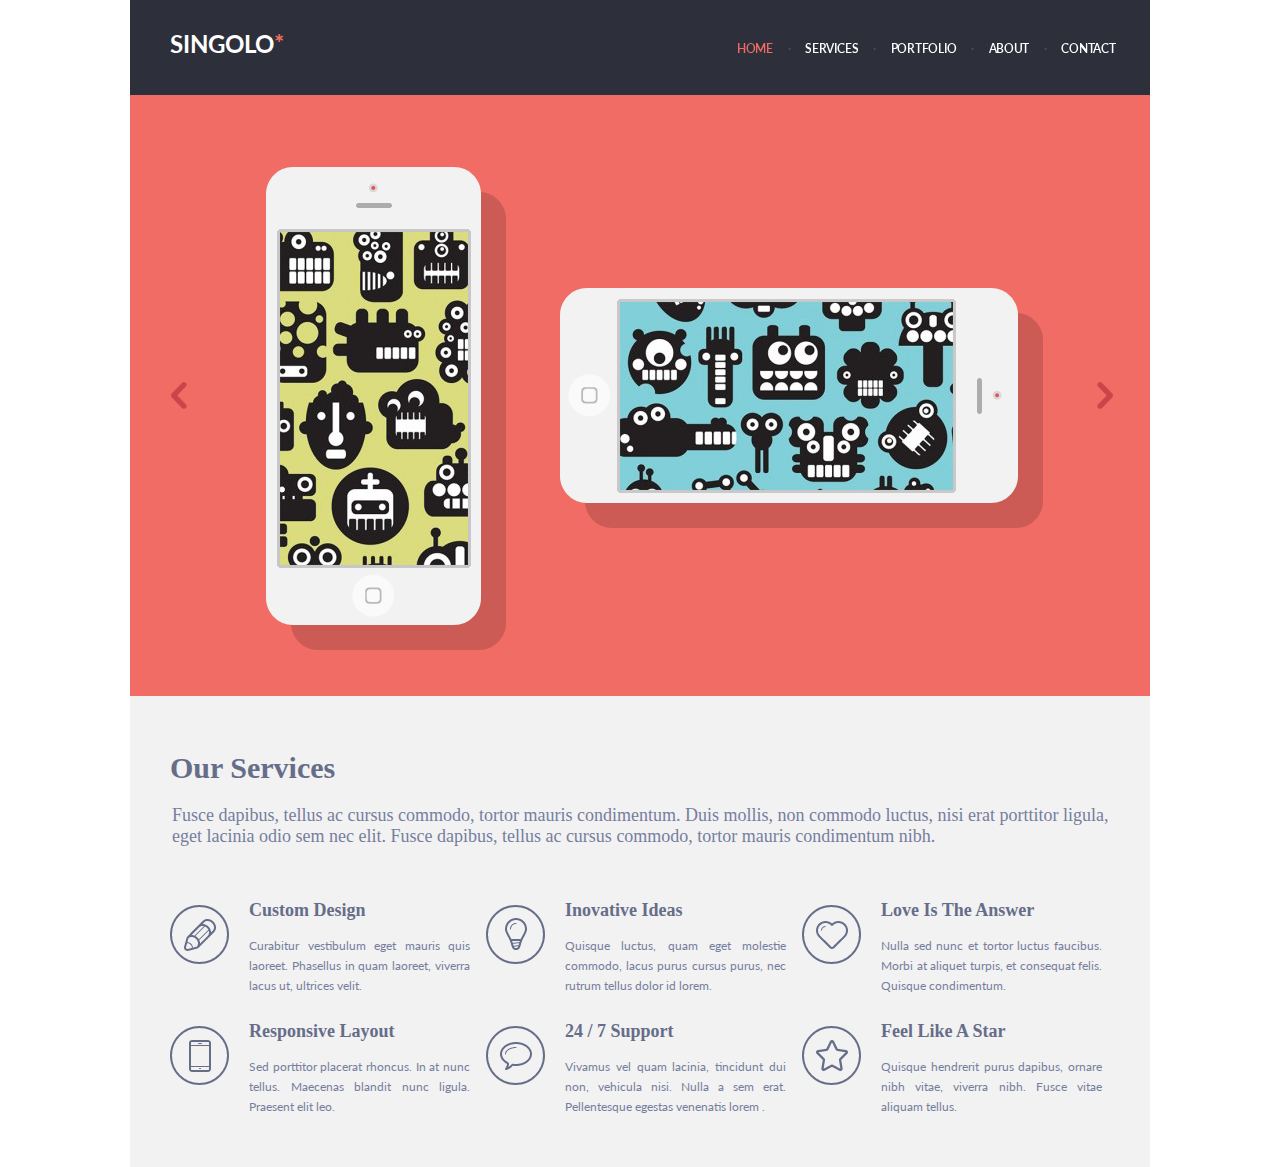
==== index.html @ 7e2f05a2 "init: singolo part 1" ====
<!DOCTYPE html>
<html lang="ru">
<head>
    <meta charset='utf-8'>
    <meta http-equiv='X-UA-Compatible' content='IE=edge'>
    <title>Singolo</title>
    <meta name='viewport' content='width=device-width, initial-scale=1'>
    <link rel='stylesheet' type='text/css' media='screen' href='css/style.css'>
    <link href="https://fonts.googleapis.com/css?family=Lato&display=swap" rel="stylesheet">
    <link href="https://fonts.googleapis.com/css?family=Open+Sans&display=swap" rel="stylesheet">
</head>
<body>
    <header>
        <div class="logo">
            <h3>singolo<span class="asterisk">*</span></h3>
        </div>
        <nav class="navbar">
            <ul>
                <li>
                    <a href="#"><span class="home" >home</span></a>
                </li>
                <li class="dot">
                    ·
                </li>
                <li>
                    <a href="#">services</a>
                </li>
                <li class="dot">
                    ·
                </li>
                <li>
                    <a href="#">portfolio</a>
                </li>
                <li class="dot">
                    ·
                </li>
                <li>
                    <a href="#">about</a>
                </li>
                <li class="dot">
                    ·
                </li>
                <li>
                    <a href="#">contact</a>
                </li>
            </ul> 
        </nav>
    </header>
    <main>
        <section>
            <div class="slider">
                <div class="prev">
                    <span class="align-box"></span>
                    <a href="#">
                        <img src="assets/icons/prev.png" alt="&#10094;">
                    </a>
                </div>
                <div class="iphone-vertical">
                    <span class="align-box"></span>
                    <img src="assets/iphone-vertical.png">
                </div>           
                <div class="iphone-horizontal">
                    <span class="align-box"></span>
                    <img src="assets/iphone-horizontal.png">
                </div>
                <div class="next">
                    <span class="align-box"></span>
                    <a href="#">
                    <img src="assets/icons/next.png" alt="&#10095;">
                    </a>
                </div>           
            </div>
        </section>
        <section>
            <div class="services">
                <div class="services-text">
                    <h1 class="our-services">
                        Our Services
                    </h1>
                    <div class="our-services-description">
                        Fusce dapibus, tellus ac cursus commodo, tortor mauris condimentum. Duis mollis, non commodo luctus, nisi erat porttitor ligula, eget lacinia odio sem nec elit. Fusce dapibus, tellus ac cursus commodo, tortor mauris condimentum nibh.
                    </div>
                </div>
                <div class="services-list">
                    <div class="service-item">
                        <div class="service-img">
                            <img src="assets/icons/pen.png" alt="">
                        </div>
                        <div class="service-text">
                            <div class="service-title">
                                <h2>Custom Design</h2>
                            </div>
                            <div class="service-desc">
                                Curabitur vestibulum eget mauris quis laoreet. Phasellus in quam laoreet, viverra lacus ut, ultrices velit.
                            </div>
                        </div>
                    </div>
                    <div class="service-item">
                        <div class="service-img">
                            <img src="assets/icons/bulb.png" alt="">
                        </div>
                        <div class="service-text">
                            <div class="service-title">
                                <h2>Inovative Ideas</h2>
                            </div>
                            <div class="service-desc">
                                Quisque luctus, quam eget molestie commodo, lacus purus cursus purus, nec rutrum tellus dolor id lorem.
                            </div>
                        </div>
                    </div>
                    <div class="service-item">
                        <div class="service-img">
                            <img src="assets/icons/heart.png" alt="">
                        </div>
                        <div class="service-text">
                            <div class="service-title">
                                <h2>Love Is The Answer</h2>
                            </div>
                            <div class="service-desc">
                                Nulla sed nunc et tortor luctus faucibus. Morbi at aliquet turpis, et consequat felis. Quisque condimentum.
                            </div>
                        </div>
                    </div>
                    <div class="service-item">
                        <div class="service-img">
                            <img src="assets/icons/phone.png" alt="">
                        </div>
                        <div class="service-text">
                            <div class="service-title">
                                <h2>Responsive Layout</h2>
                            </div>
                            <div class="service-desc">
                                Sed porttitor placerat rhoncus. In at nunc tellus. Maecenas blandit nunc ligula. Praesent elit leo.
                            </div>
                        </div>
                    </div>
                    <div class="service-item">
                        <div class="service-img">
                            <img src="assets/icons/bubble.png" alt="">
                        </div>
                        <div class="service-text">
                            <div class="service-title">
                                <h2>24 / 7 Support</h2>
                            </div>
                            <div class="service-desc">
                                Vivamus vel quam lacinia, tincidunt dui non, vehicula nisi. Nulla a sem erat. Pellentesque egestas venenatis lorem .
                            </div>
                        </div>
                    </div>
                    <div class="service-item">
                        <div class="service-img">
                            <img src="assets/icons/star.png" alt="">
                        </div>
                        <div class="service-text">
                            <div class="service-title">
                                <h2>Feel Like A Star</h2>
                            </div>
                            <div class="service-desc">
                                Quisque hendrerit purus dapibus, ornare nibh vitae, viverra nibh. Fusce vitae aliquam tellus.
                            </div>
                        </div>
                    </div>
                </div>
            </div>
        </section>
    </main>
</body>
</html>
---- css/style.css ----
html, body, a{
    margin: auto;
    padding: 0;
    max-width: 1020px;
    text-decoration: none;
}

header {
    display: flex;

    background-color: #2d303a;
    height: 95px;
    font-family: 'Lato';
    text-transform: uppercase;
}

.logo {
    align-self: center;
    padding: 34px 447px 41px 40px;
    font-size: 20.5px;
    line-height: 6.32px;
    color: #ffffff;

}

.asterisk {
    color: #f06c64;
}

.navbar {
    align-self: center;
    margin: 0;
    padding: 45px 0px 41px 0px;
    color: #ffffff;
    font-size: 12px;
    line-height: 6.32px;
    font-weight: 600;
    transform: scale(0.969, 0.969);
}

.navbar ul li {
    display: inline;
    list-style-type: none;
}

.navbar ul {
    padding: 0;
}

.dot {
    padding-left: 12.1px;
    padding-right: 12.1px;
    color: #494e62;
}

.navbar a {
    color: #ffffff;
}

.home{
    color: #f06c64;
}

.slider{
    display: flex;
    align-content: stretch;
    height: 601px;
    background-color: #f06c64;
    text-align: center;
}

.iphone-vertical, .iphone-horizontal {
    flex-grow: 1;
    height: 100%;
}

.iphone-vertical img, .iphone-horizontal img {
    -webkit-filter: drop-shadow(25px 25px 0px rgba(0,0,0,0.15));
    vertical-align: middle;
}

.prev, .next {
    height: 100%;
    flex-grow: 1;
}

.align-box {
    display: inline-block;
    height: 100%;
    vertical-align: middle;
}

.prev img, .next img {
    vertical-align: middle;
}

.services {
    display: flex;
    flex-direction: column;
    background-color: #f2f2f2;
}

.our-services {
    font-family: 'Lato Black';
    font-size: 30px;
    color: #666d89;
    padding-top: 35px;
    padding-left: 40px;
}

.our-services-description {
    font-family: 'Lato Light';
    font-size: 18px;
    color: #767e9e;
    padding-left: 42px;
    padding-right: 30px;
}

.services-list{
    display: flex;
    flex-wrap: wrap;
    padding: 38px 10px 40px 40px;
}

.service-item {
    display: flex;
    max-width: 300px;
    padding-right: 16px;
    padding-bottom: 10px;
}

.service-text {
    display: flex;
    flex-direction: column;
}

.service-img {
    padding-top: 20px;
    padding-right: 20px;
}

.service-title {
    font-family: 'Lato Black';
    font-size: 12px;
    color: #666d89;
}

.service-desc {
    font-family: 'Lato';
    font-size: 12px;
    text-align: justify;
    color: #767e9e;
    line-height: 15pt;
}
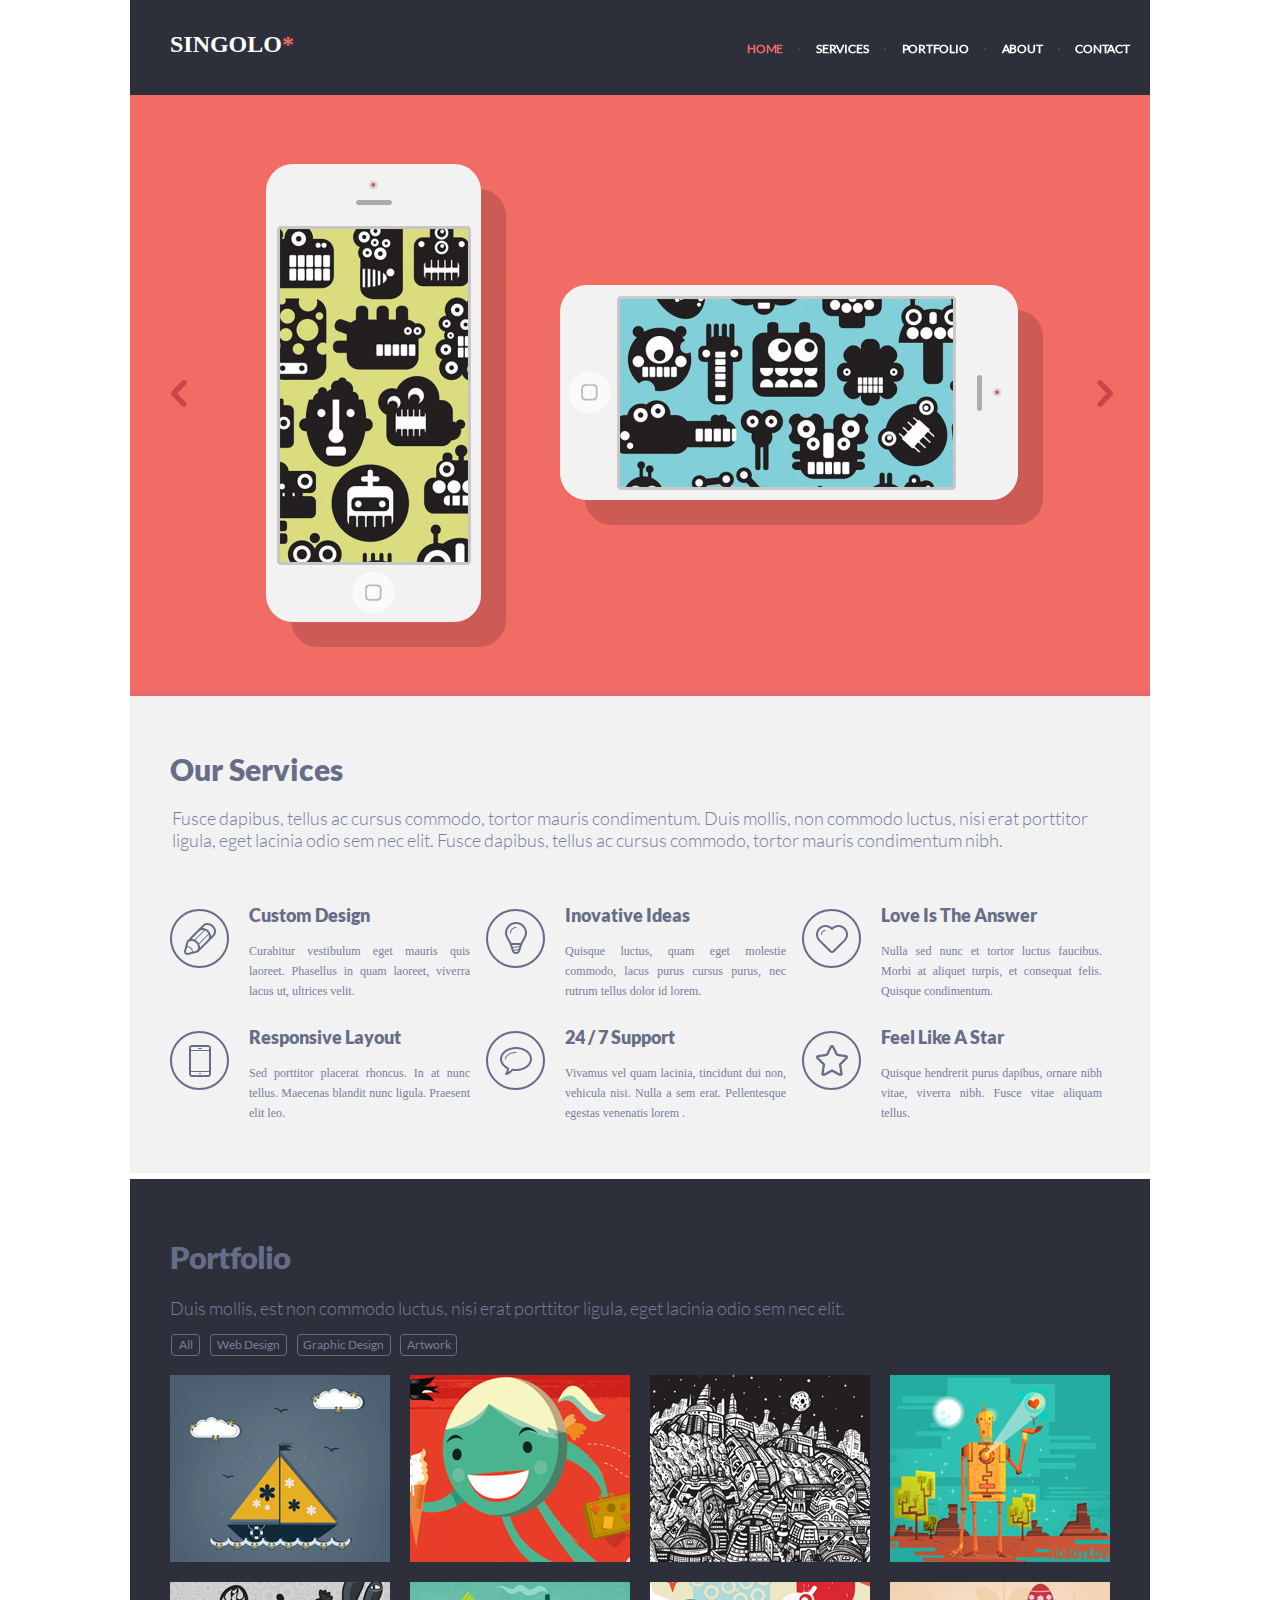
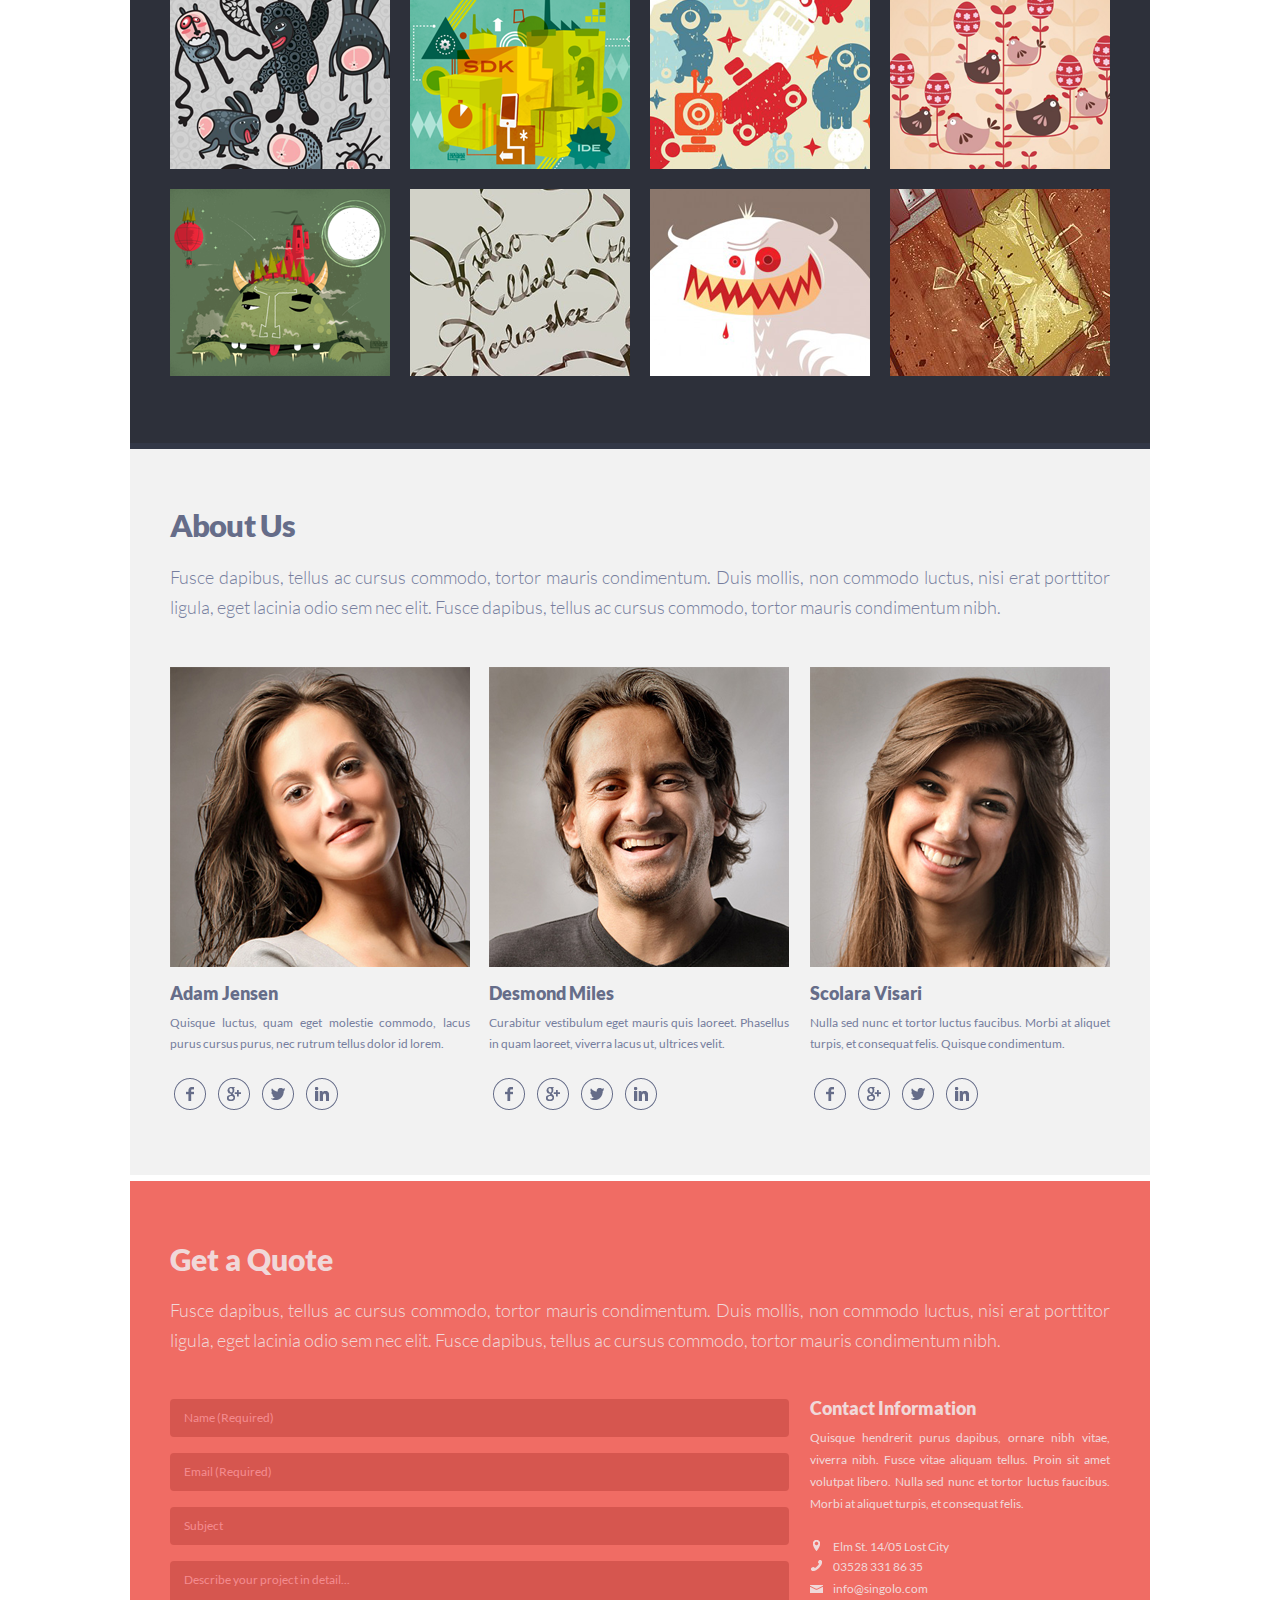
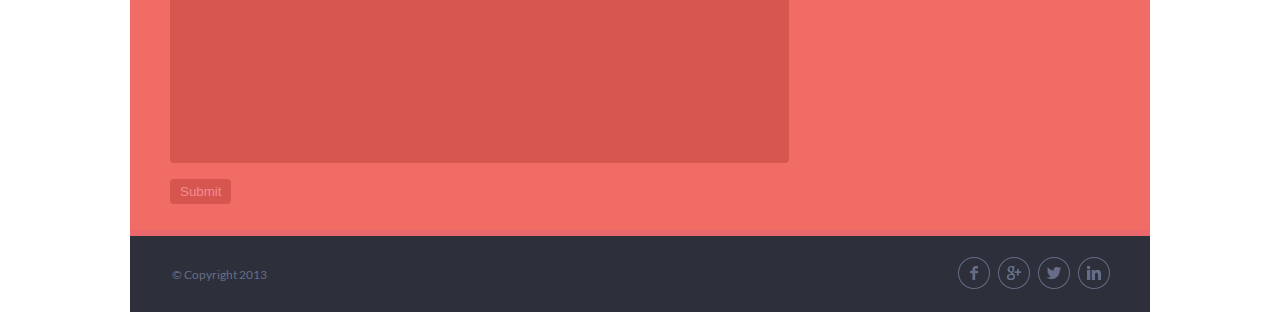
==== commit 78be51fe: "feat: added merged singolo" ====
--- a/index.html
+++ b/index.html
@@ -5,14 +5,12 @@
     <meta http-equiv='X-UA-Compatible' content='IE=edge'>
     <title>Singolo</title>
     <meta name='viewport' content='width=device-width, initial-scale=1'>
-    <link rel='stylesheet' type='text/css' media='screen' href='css/style.css'>
-    <link href="https://fonts.googleapis.com/css?family=Lato&display=swap" rel="stylesheet">
-    <link href="https://fonts.googleapis.com/css?family=Open+Sans&display=swap" rel="stylesheet">
+    <link rel='stylesheet' type='text/css' media='screen' href='style.css'>
 </head>
 <body>
     <header>
         <div class="logo">
-            <h3>singolo<span class="asterisk">*</span></h3>
+            <h3>Singolo<span class="asterisk">*</span></h3>
         </div>
         <nav class="navbar">
             <ul>
@@ -51,22 +49,22 @@
             <div class="slider">
                 <div class="prev">
                     <span class="align-box"></span>
-                    <a href="#">
-                        <img src="assets/icons/prev.png" alt="&#10094;">
+                    <a class="previous-button" href="#">
+                        <img src="assets/img/icons/prev.png" alt="&#10094;">
                     </a>
                 </div>
                 <div class="iphone-vertical">
                     <span class="align-box"></span>
-                    <img src="assets/iphone-vertical.png">
+                    <img src="assets/img/iphone-vertical.png">
                 </div>           
                 <div class="iphone-horizontal">
                     <span class="align-box"></span>
-                    <img src="assets/iphone-horizontal.png">
+                    <img src="assets/img/iphone-horizontal.png">
                 </div>
                 <div class="next">
                     <span class="align-box"></span>
-                    <a href="#">
-                    <img src="assets/icons/next.png" alt="&#10095;">
+                    <a class="next-button" href="#">
+                    <img src="assets/img/icons/next.png" alt="&#10095;">
                     </a>
                 </div>           
             </div>
@@ -84,7 +82,7 @@
                 <div class="services-list">
                     <div class="service-item">
                         <div class="service-img">
-                            <img src="assets/icons/pen.png" alt="">
+                            <img src="assets/img/icons/pen.png" alt="">
                         </div>
                         <div class="service-text">
                             <div class="service-title">
@@ -97,7 +95,7 @@
                     </div>
                     <div class="service-item">
                         <div class="service-img">
-                            <img src="assets/icons/bulb.png" alt="">
+                            <img src="assets/img/icons/bulb.png" alt="">
                         </div>
                         <div class="service-text">
                             <div class="service-title">
@@ -110,7 +108,7 @@
                     </div>
                     <div class="service-item">
                         <div class="service-img">
-                            <img src="assets/icons/heart.png" alt="">
+                            <img src="assets/img/icons/heart.png" alt="">
                         </div>
                         <div class="service-text">
                             <div class="service-title">
@@ -123,7 +121,7 @@
                     </div>
                     <div class="service-item">
                         <div class="service-img">
-                            <img src="assets/icons/phone.png" alt="">
+                            <img src="assets/img/icons/phone-icon.png" alt="">
                         </div>
                         <div class="service-text">
                             <div class="service-title">
@@ -136,7 +134,7 @@
                     </div>
                     <div class="service-item">
                         <div class="service-img">
-                            <img src="assets/icons/bubble.png" alt="">
+                            <img src="assets/img/icons/bubble.png" alt="">
                         </div>
                         <div class="service-text">
                             <div class="service-title">
@@ -149,7 +147,7 @@
                     </div>
                     <div class="service-item">
                         <div class="service-img">
-                            <img src="assets/icons/star.png" alt="">
+                            <img src="assets/img/icons/star.png" alt="">
                         </div>
                         <div class="service-text">
                             <div class="service-title">
@@ -163,6 +161,144 @@
                 </div>
             </div>
         </section>
+        <section class="dark">
+            <h2>Portfolio</h2>
+            <p class="paragraph1">Duis mollis, est non commodo luctus, nisi erat porttitor ligula, eget lacinia odio sem nec elit.</p>
+            <nav class="design-navbar">
+                <ul>
+                    <li class="list1">
+                        <a class="design1" href="#">All</a>
+                    </li>
+                    <li class="list2">
+                        <a class="design2" href="#">Web Design</a>
+                    </li>
+                    <li class="list3">
+                        <a class="design3" href="#">Graphic Design</a>
+                    </li>
+                    <li class="list4">
+                        <a class="design4" href="#">Artwork</a>
+                    </li>
+                </ul>
+            </nav>
+            <div class="images-columns">
+                <div>
+                    <img class="top-images" src="assets/img/img1.png" alt="">
+                    <img class="images" src="assets/img/img5.png" alt="">
+                    <img class="images" src="assets/img/img9.png" alt="">
+                </div>
+                <div>
+                    <img class="top-images" src="assets/img/img2.png" alt="">
+                    <img class="images" src="assets/img/img6.png" alt="">
+                    <img class="images" src="assets/img/img10.png" alt="">
+                </div>
+                <div>
+                    <img class="top-images" src="assets/img/img3.png" alt="">
+                    <img class="images" src="assets/img/img7.png" alt="">
+                    <img class="images" src="assets/img/img11.png" alt="">
+                </div>
+                <div>
+                    <img class="top-images" src="assets/img/img4.png" alt="">
+                    <img class="images" src="assets/img/img8.png" alt="">
+                    <img class="images" src="assets/img/img12.png" alt="">
+                </div>
+            </div>
+        </section>
+        <section class="light">
+            <h2>About Us</h2>
+            <p class="paragraph2">Fusce dapibus, tellus ac cursus commodo, tortor mauris condimentum. Duis mollis, non commodo luctus, nisi erat porttitor ligula, eget lacinia odio sem nec elit. Fusce dapibus, tellus ac cursus commodo, tortor mauris condimentum nibh.</p>
+            <div class="photos">
+                <div class="adam">
+                    <img src="assets/img/photo1.png" alt="">
+                    <h4>Adam Jensen</h4>
+                    <p class="paragraph3">Quisque luctus, quam eget molestie commodo, lacus purus cursus purus, nec rutrum tellus dolor id lorem.</p>
+                    <div>
+                        <a class="socials" href="#"><img class="socials" src="assets/img/icons/facebook.png" alt=""></a>
+                        <a class="socials" href="#"><img class="socials" src="assets/img/icons/google+.png" alt=""></a>
+                        <a class="socials" href="#"><img class="socials" src="assets/img/icons/twitter.png" alt=""></a>
+                        <a class="socials" href="#"><img class="socials" src="assets/img/icons/linkedin.png" alt=""></a>
+                    </div>
+                </div>
+                <div class="desmond">
+                    <img src="assets/img/photo2.png" alt="">
+                    <h4>Desmond Miles</h4>
+                    <p class="paragraph3">Curabitur vestibulum eget mauris quis laoreet. Phasellus in quam laoreet, viverra lacus ut, ultrices velit.</p>
+                    <div>
+                        <a class="socials" href="#"><img class="socials" src="assets/img/icons/facebook.png" alt=""></a>
+                        <a class="socials" href="#"><img class="socials" src="assets/img/icons/google+.png" alt=""></a>
+                        <a class="socials" href="#"><img class="socials" src="assets/img/icons/twitter.png" alt=""></a>
+                        <a class="socials" href="#"><img class="socials" src="assets/img/icons/linkedin.png" alt=""></a>
+                    </div>
+                </div>
+                <div class="scolara">
+                    <img src="assets/img/photo3.png" alt="">
+                    <h4>Scolara Visari</h4>
+                    <p class="paragraph3">Nulla sed nunc et tortor luctus faucibus. Morbi at aliquet turpis, et consequat felis. Quisque condimentum.</p>
+                    <div>
+                        <a class="socials" href="#"><img class="socials" src="assets/img/icons/facebook.png" alt=""></a>
+                        <a class="socials" href="#"><img class="socials" src="assets/img/icons/google+.png" alt=""></a>
+                        <a class="socials" href="#"><img class="socials" src="assets/img/icons/twitter.png" alt=""></a>
+                        <a class="socials" href="#"><img class="socials" src="assets/img/icons/linkedin.png" alt=""></a>
+                    </div>
+                </div>
+            </div>
+        </section>
+        <section class="forms">
+            <h2>Get a Quote</h2>
+            <p class="fusce-dapibus">
+                Fusce dapibus, tellus ac cursus commodo, tortor mauris condimentum. Duis mollis, non commodo luctus, nisi erat porttitor ligula, eget lacinia odio sem nec elit. Fusce dapibus, tellus ac cursus commodo, tortor mauris condimentum nibh.
+            </p>
+            <div class='get-a-quote'>
+                <form class="inputs" action="#">
+                    <div class="name">
+                        <input class="name-email-subject" type="text" name="name" id="" placeholder="Name (Required)" maxlength="30" minlength="1" required>
+                    </div>
+                    <div class="email">
+                        <input class="name-email-subject" type="email" name="email" id="" placeholder="Email (Required)" pattern="/^[a-zA-Z0-9.!#$%&’*+/=?^_`{|}~-]+@[a-zA-Z0-9-]+(?:\.[a-zA-Z0-9-]+)*$/" required>
+                    </div>
+                    <div class="subject">
+                        <input class="name-email-subject" type="text" name="subject" id="" placeholder="Subject">
+                    </div>
+                    <div class="description-input">
+                        <input class="description" type="text" name="description" id="" placeholder="Describe your project in detail...">
+                    </div>
+                    <button class="submit-button" type="submit">Submit</button>
+                </form>
+                <div class="contact-info">
+                    <h3>Contact Information</h3>
+                    <p>
+                        Quisque hendrerit purus dapibus, ornare nibh vitae, viverra nibh. Fusce vitae aliquam tellus. Proin sit amet volutpat libero. Nulla sed nunc et tortor luctus faucibus. Morbi at aliquet turpis, et consequat felis. 
+                    </p>
+                    <ul>
+                        <li class="location-link">
+                            <a href="#">
+                                <img class="location-img" src="assets/img/icons/location.png" alt="">Elm St. 14/05 Lost City
+                            </a>
+                        </li>
+                        <li class="phone-link">
+                            <a href="tel:035283318635">
+                                <img class="phone-img" src="assets/img/icons/phone.png" alt="">03528 331 86 35
+                            </a>
+                        </li>
+                        <li class="email-link">
+                            <a href="mailto:info@singolo.com">
+                                <img class="email-img" src="assets/img/icons/mail.png" alt="">info@singolo.com
+                            </a>
+                        </li>
+                    </ul>
+                </div>
+            </div>
+        </section>
     </main>
+    <footer>
+        <div class="copyright">
+            <p>&copy;	Copyright 2013</p>
+        </div>
+        <div class="connection">
+            <img src="assets/img/icons/facebook.png" alt="">
+            <img src="assets/img/icons/google+.png" alt="">
+            <img src="assets/img/icons/twitter.png" alt="">
+            <img src="assets/img/icons/linkedin.png" alt="">
+        </div>
+    </footer>
 </body>
 </html>--- a/style.css
+++ b/style.css
@@ -0,0 +1,553 @@
+/* FONTS */
+
+@font-face {
+    font-family: 'Lato Black';
+    src: url('assets/fonts/Lato/Lato-Black.ttf');
+  }
+  
+  @font-face {
+    font-family: 'Lato Light';
+    src: url('assets/fonts/Lato/Lato-Light.ttf');
+  }
+  
+  @font-face {
+    font-family: 'Lato Regular';
+    src: url('assets/fonts/Lato/Lato-Regular.ttf');
+  }
+
+/* STYLE */
+
+html, body, a, li {
+    margin: auto;
+    max-width: 1020px;
+    text-decoration: none;
+    list-style-type: none;
+}
+
+header {
+    display: flex;
+
+    background-color: #2d303a;
+    height: 95px;
+    font-family: 'Lato';
+    text-transform: uppercase;
+}
+
+.logo {
+    align-self: center;
+    padding: 34px 447px 41px 40px;
+    font-size: 20.5px;
+    line-height: 6.32px;
+    color: #ffffff;
+
+}
+
+.asterisk {
+    color: #f06c64;
+}
+
+.navbar {
+    align-self: center;
+    margin: 0;
+    padding: 45px 0px 41px 0px;
+    color: #ffffff;
+    font-size: 12px;
+    line-height: 6.32px;
+    font-weight: 600;
+    transform: scale(0.969, 0.969);
+}
+
+.navbar ul li {
+    display: inline;
+    list-style-type: none;
+}
+
+.navbar ul {
+    padding: 0;
+}
+
+.dot {
+    padding-left: 12.1px;
+    padding-right: 12.1px;
+    color: #494e62;
+}
+
+.navbar a {
+    color: #ffffff;
+}
+
+.home {
+    color: #f06c64;
+}
+
+.slider {
+    display: flex;
+    align-content: stretch;
+    height: 595px;
+    background-color: #f06c64;
+    border-bottom: 6px solid #ea676b;
+    text-align: center;
+}
+
+.iphone-vertical, .iphone-horizontal {
+    flex-grow: 1;
+    height: 100%;
+}
+
+.iphone-vertical img, .iphone-horizontal img {
+    -webkit-filter: drop-shadow(25px 25px 0px rgba(0,0,0,0.15));
+    vertical-align: middle;
+}
+
+.prev, .next {
+    height: 100%;
+    flex-grow: 1;
+}
+
+.previous-button :hover {
+    width: 10%;
+    height: 5%;
+}
+
+.next-button :hover {
+    width: 10%;
+    height: 5%;
+}
+
+.align-box {
+    display: inline-block;
+    height: 100%;
+    vertical-align: middle;
+}
+
+.prev img, .next img {
+    vertical-align: middle;
+}
+
+.services {
+    display: flex;
+    flex-direction: column;
+    background-color: #f2f2f2;
+    border-bottom: 6px solid #ffffff;
+}
+
+.our-services {
+    font-family: 'Lato Black';
+    font-size: 30px;
+    color: #666d89;
+    padding-top: 35px;
+    padding-left: 40px;
+}
+
+.our-services-description {
+    font-family: 'Lato Light';
+    font-size: 18px;
+    color: #767e9e;
+    padding-left: 42px;
+    padding-right: 30px;
+    overflow: hidden;
+}
+
+.services-list{
+    display: flex;
+    flex-wrap: wrap;
+    padding: 38px 10px 40px 40px;
+}
+
+.service-item {
+    display: flex;
+    max-width: 300px;
+    padding-right: 16px;
+    padding-bottom: 10px;
+}
+
+.service-text {
+    display: flex;
+    flex-direction: column;
+}
+
+.service-img {
+    padding-top: 20px;
+    padding-right: 20px;
+}
+
+.service-title {
+    font-family: 'Lato Black';
+    font-size: 12px;
+    color: #666d89;
+}
+
+.service-desc {
+    font-family: 'Lato';
+    font-size: 12px;
+    text-align: justify;
+    color: #767e9e;
+    line-height: 15pt;
+}
+
+h2, h4 {
+    font-family: 'Lato Black';
+}
+
+.dark {
+    height: 864px;
+    background-color: #2d303a;
+    border-bottom: 6px solid #323746;
+}
+
+.dark h2 {
+    margin-top: 0;
+    margin-bottom: 0px;
+    padding-top: 59px;
+    padding-left: 40px;
+    font-size: 31.28px;
+    letter-spacing: -0.85px;
+    color: #666d89;
+}
+
+.paragraph1 {
+    margin-bottom: 1px;
+    padding-top: 3px;
+    padding-left: 40px;
+    font-family: 'Lato Light';
+    font-size: 18px;
+    color: #767e9e;
+}
+
+.design-navbar {
+    margin-bottom: 14px;
+    margin-left: 1px;
+}
+
+a:hover {
+    color: #dedede;
+}
+
+.design1:hover {
+    border: 1px solid #dedede;
+}
+
+.design2:hover {
+    border: 1px solid #dedede;
+}
+
+.design3:hover {
+    border: 1px solid #dedede;
+}
+
+.design4:hover {
+    border: 1px solid #dedede;
+}
+
+.list1, .list2, .list4 {
+    display: inline;
+    padding-right: 8px;
+    list-style-type: none;
+    font-family: 'Lato Regular';
+    font-size: 12px;
+}
+
+.list3 {
+    display: inline;
+    padding-right: 7px;
+    list-style-type: none;
+    font-family: 'Lato Regular';
+    font-size: 12px;
+}
+
+.design1 {
+    color: #767e9e;
+    padding: 2px 6px 3px 7px;
+    border: 1px solid #666d89;
+    border-radius: 4px;
+}
+
+.design2 {
+    color: #767e9e;
+    padding: 2px 6px 3px 6px;
+    border: 1px solid #666d89;
+    border-radius: 4px;
+}
+
+.design3 {
+    color: #767e9e;
+    padding: 2px 6px 3px 5px;
+    border: 1px solid #666d89;
+    border-radius: 4px;
+}
+
+.design4 {
+    color: #767e9e;
+    padding: 2px 5px 3px 6px;
+    border: 1px solid #666d89;
+    border-radius: 4px;
+}
+
+.images-columns {
+    display: flex;
+    padding: 0px 30px;
+    overflow: hidden;
+}
+
+.top-images {
+    padding: 6px 10px 8px 10px;
+}
+
+.images {
+    padding: 8px 10px;
+}
+
+.light {
+    height: 726px;
+    background-color: #f2f2f2;
+    border-bottom: 6px solid #ffffff;
+}
+
+.light h2 {
+    margin: 0px;
+    padding-top: 57px;
+    padding-left: 40px;
+    font-size: 31.28px;
+    letter-spacing: -0.85px;
+    color: #666d89;
+}
+
+.paragraph2 {    
+    text-align: justify;
+    font-family: 'Lato Light';
+    margin-bottom: 1px;
+    padding-top: 0px;
+    padding-left: 40px;
+    padding-right: 40px;
+    font-size: 18px;
+    line-height: 30px;
+    color: #767e9e;
+}
+
+.photos {
+    display: flex;
+    padding: 34px 30px;
+}
+
+.adam {
+    padding: 10px 9px 10px 10px;
+}
+
+.adam h4 {
+    max-width: 300px;
+    white-space: nowrap;
+    overflow: hidden;
+    text-overflow: ellipsis;
+}
+
+.desmond {
+    padding: 10px;
+}
+
+.desmond h4 {
+    max-width: 300px;
+    white-space: nowrap;
+    overflow: hidden;
+    text-overflow: ellipsis;
+}
+
+.scolara {
+    padding: 10px 10px 10px 11px;
+}
+
+.scolara h4 {
+    max-width: 300px;
+    white-space: nowrap;
+    overflow: hidden;
+    text-overflow: ellipsis;
+}
+
+.light h4 {
+    margin-top: 11px;
+    margin-bottom: -4px;
+    color: #666d89;
+    font-size: 18px;
+}
+
+.paragraph3 {
+    padding-bottom: 12px;
+    text-align: justify;
+    font-family: 'Lato Regular';
+    font-size: 12px;
+    color: #767e9e;
+    line-height: 21px;
+}
+
+.socials {
+    padding-left: 2px;
+    padding-right: 2px;
+}
+
+.socials:hover {
+    width: 10%;
+    height: 10%;
+}
+
+input {
+    color: #f48c8f;
+}
+
+.forms {
+    height: 649px;
+    background-color: #f06c64;
+    border-bottom: 6px solid #ea676b;
+}
+
+.forms h2 {
+    margin-top: 0px;
+    margin-bottom: 0px;
+    padding-top: 60px;
+    padding-left: 40px;
+    color: #f0d8d9;
+    font-family: 'Lato Black';
+    font-size: 30px;
+}
+
+.fusce-dapibus {
+    margin-bottom: 44px;
+    padding-right: 40px;
+    padding-left: 40px;
+    color: #f0d8d9;
+    font-family: 'Lato Light';
+    font-size: 18px;
+    line-height: 30px;
+    text-align: justify;
+}
+
+.get-a-quote {
+    display: flex;
+}
+
+.name, .email, .subject {
+    padding-bottom: 16px;
+    padding-left: 40px;
+    height: 38px;
+}
+
+.description-input {
+    padding-bottom: 16px;
+    padding-left: 40px;
+    height: 202px;
+}
+
+::placeholder {
+    color: #f48c8f;
+    font-family: 'Lato Regular';
+    font-size: 12px;
+}
+
+.name-email-subject {
+    padding: 11px 0px 12px 14px;
+    width: 605px;
+    background-color: #d6564f;
+    border: none;
+    border-radius: 4px;
+}
+
+.description {
+    padding: 11px 0px 176px 14px;
+    width: 605px;
+    background-color: #d6564f;
+    border: 0;
+    border-radius: 4px;
+}
+
+.submit-button {
+    margin-left: 40px;
+    padding: 5px 10px;
+    color: #f48c8f;
+    background-color: #d6564f;
+    border: 0;
+    border-radius: 4px;
+}
+
+.contact-info h3 {
+    margin-top: -2px;
+    margin-bottom: -4px;
+    padding-left: 21px;
+    color: #f0d8d9;
+    font-family: 'Lato Black';
+    font-size: 18px;
+    letter-spacing: -0.15;
+}
+
+.contact-info p {
+    padding-right: 40px;
+    padding-left: 21px;
+    color: #f0d8d9;
+    font-family: 'Lato Regular';
+    font-size: 12px;
+    line-height: 22px;
+    text-align: justify;
+}
+
+.contact-info  li, a {
+    color: #f0d8d9;
+    font-family: 'Lato Regular';
+    font-size: 12px;
+    
+}
+
+.location-img {
+    padding-right: 13px;
+}
+
+.phone-img {
+    padding-top: 1px;
+    padding-right: 11px;
+}
+
+.email-img {
+    padding-top: 1px;
+    padding-right: 10px;
+}
+
+.location-link {
+    margin-left: -16px;
+    padding-top: 8px;
+}
+
+.phone-link {
+    margin-left: -18px;
+    padding-top: 5px;
+}
+
+.email-link {
+    margin-left: -19px;
+    padding-top: 7px;
+}
+
+footer {
+    height: 76px;
+    background-color: #2d303a;
+    display: flex;
+    justify-content: space-between;
+    align-items: center;
+}
+
+.copyright {
+    padding-top: 1px;
+    padding-left: 42px;
+    font-size: 12px;
+    color: #666d89;
+    font-family: 'Lato Regular';
+}
+
+.connection {
+    padding-right: 36px;
+}
+
+.connection img {
+    padding-top: 3px;
+    padding-right: 4px;
+}
+
+.connection img:hover {
+    width: 20%;
+    height: 20%;
+}